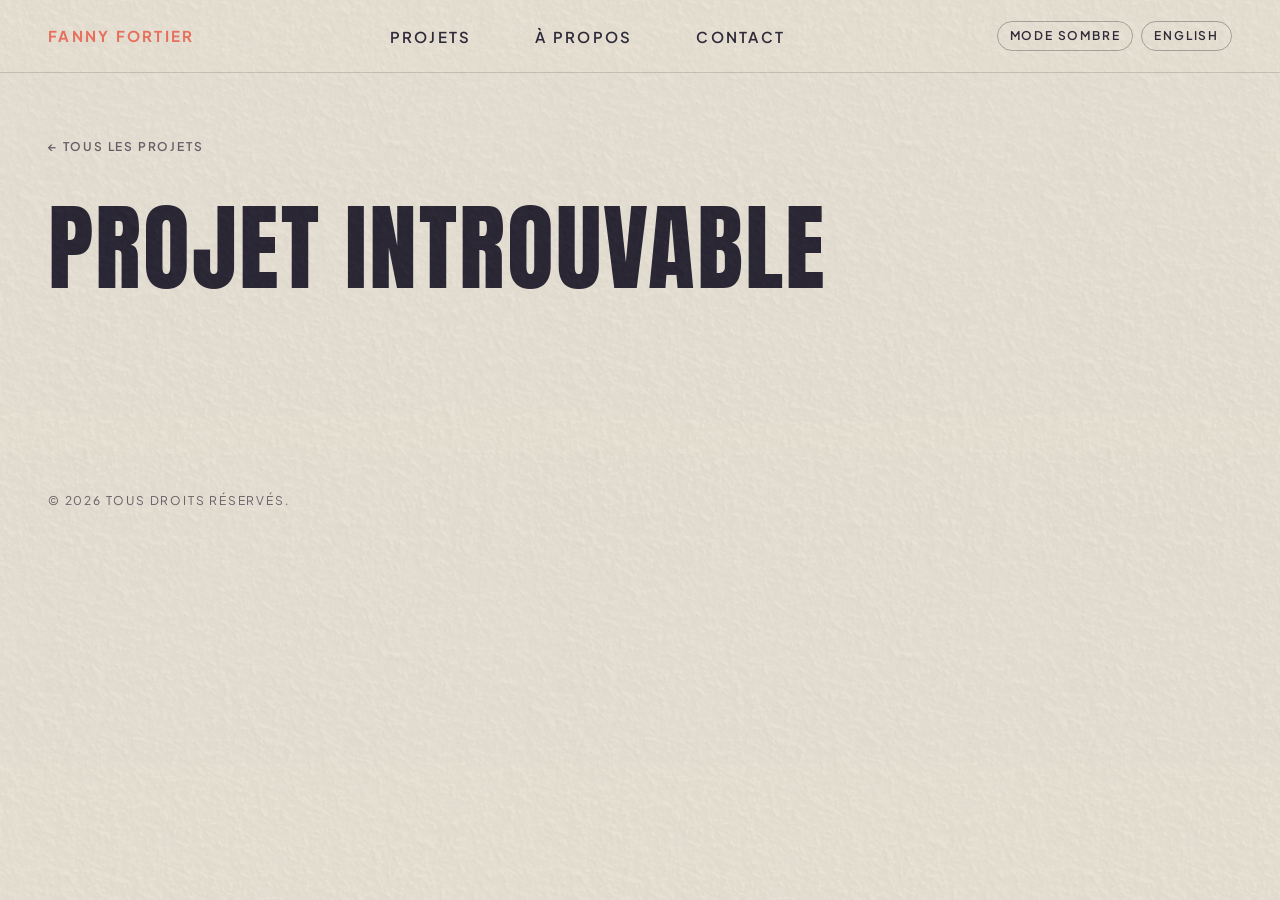
==== projet.html @ d7e5c722 "Séparation et organisation des scripts js, et intégration d'animations de chargement" ====
<!DOCTYPE html>
<html lang="fr">
<head>
  <meta charset="UTF-8">
  <meta name="viewport" content="width=device-width, initial-scale=1">
  <title data-i18n="site.titre">Portfolio — Fanny Fortier</title>
  <meta name="description" data-i18n-content="site.description" content="Portfolio de Fanny Fortier, designer web & multimédia basée à Montréal.">

  <link rel="stylesheet" href="styles/main.css">
  <link rel="stylesheet" href="styles/entete.css">
  <link rel="stylesheet" href="styles/projets.css">
  <link rel="stylesheet" href="styles/pied.css">

  <script type="module" src="scripts/interactif.js"></script>
</head>

<body>

  <!-- ========== EN-TÊTE ========== -->
  <header class="entete">
    <div class="conteneur entete__interieur">

      <a href="index.html" class="entete__logo" data-i18n="site.nom">Fanny Fortier</a>

      <nav id="navigation-principale" class="navigation" aria-label="Navigation principale" data-i18n-aria-label="nav.etiquette">
        <ul class="navigation__liste">
          <li><a href="index.html#projects" data-i18n="nav.projets">Projets</a></li>
          <li><a href="index.html#about" data-i18n="nav.apropos">À propos</a></li>
          <li><a href="index.html#contact" data-i18n="nav.contact">Contact</a></li>
        </ul>

        <div class="controles">
          <button type="button" id="bouton-theme" class="controles__bouton" aria-pressed="false">
            <span data-i18n="controles.theme">Mode sombre</span>
          </button>
          <button type="button" id="bouton-langue" class="controles__bouton">
            <span data-i18n="controles.langue">English</span>
          </button>
        </div>
      </nav>

      <button type="button" id="bouton-menu" class="entete__menu-bouton" aria-expanded="false" aria-controls="navigation-principale">
        <span class="visuellement-cache" data-i18n="menu.ouvrir">Ouvrir le menu</span>
        <span class="entete__menu-icone" aria-hidden="true"></span>
      </button>

    </div>
  </header>


  <!-- ========== CONTENU PRINCIPAL ========== -->
  <main id="page-projet" class="projet">

    <!-- ========== ENTÊTE DU PROJET ========== -->
    <section class="projet__entete">
      <div class="conteneur">
        <a href="index.html#projects" class="projet__retour etiquette">← <span data-i18n="projet.retour">Tous les projets</span></a>
        <p class="projet__categorie"></p>
        <h1 class="projet__titre"></h1>
        <p class="projet__description"></p>

        <dl class="projet__fiche">
          <div data-champ="year">
            <dt data-i18n="projet.annee">Année</dt>
            <dd></dd>
          </div>
          <div data-champ="duration">
            <dt data-i18n="projet.duree">Durée</dt>
            <dd></dd>
          </div>
          <div data-champ="role">
            <dt data-i18n="projet.role">Rôle</dt>
            <dd></dd>
          </div>
          <div data-champ="team">
            <dt data-i18n="projet.equipe">Équipe</dt>
            <dd></dd>
          </div>
          <div data-champ="tools">
            <dt data-i18n="projet.outils">Outils</dt>
            <dd></dd>
          </div>
        </dl>

        <ul class="projet__liens"></ul>
      </div>
    </section>

    <!-- ========== CONTENU DU PROJET ========== -->
    <section class="section projet__corps">
      <div class="conteneur">
        <figure class="projet__couverture">
          <button type="button" class="projet__couverture-bouton" data-lightbox>
            <img src="" alt="">
          </button>
        </figure>
        <div class="projet__blocs"></div>
      </div>
    </section>

    <!-- ========== PROJET SUIVANT ========== -->
    <section class="section projet__suivant">
      <div class="conteneur">
        <p class="etiquette" data-i18n="projet.suivant">Projet suivant</p>
        <a href="" class="projet__suivant-lien"></a>
      </div>
    </section>

  </main>


  <!-- ========== PIED DE PAGE ========== -->
  <footer class="pied">
    <div class="conteneur">
      <p><small>© <span id="annee-courante"></span> <span data-i18n="pied.texte">Tous droits réservés.</span></small></p>
    </div>
  </footer>


  <!-- ========== GABARITS DES BLOCS ========== -->
  <template id="gabarit-bloc-texte">
    <div class="bloc bloc-texte">
      <h2 class="bloc-texte__titre"></h2>
      <div class="bloc-texte__paragraphes"></div>
    </div>
  </template>

  <template id="gabarit-bloc-media">
    <figure class="bloc bloc-media">
      <div class="bloc-media__cadre"></div>
      <figcaption class="bloc-media__fiche">
        <p class="bloc-media__legende"></p>
        <dl class="bloc-media__infos">
          <div data-champ="tools">
            <dt data-i18n="projet.outils">Outils</dt>
            <dd></dd>
          </div>
          <div data-champ="credits">
            <dt data-i18n="projet.credits">Crédits</dt>
            <dd></dd>
          </div>
        </dl>
      </figcaption>
    </figure>
  </template>

  <template id="gabarit-bloc-duo">
    <div class="bloc bloc-duo">
      <div class="bloc-duo__media"></div>
      <div class="bloc-duo__texte">
        <h2 class="bloc-texte__titre"></h2>
        <div class="bloc-texte__paragraphes"></div>
      </div>
    </div>
  </template>


  <!-- ========== LIGHTBOX ========== -->
  <dialog id="lightbox" class="lightbox">
    <button type="button" class="lightbox__fermer" data-i18n-aria-label="lightbox.fermer" aria-label="Fermer">
      <span aria-hidden="true">×</span>
    </button>
    <img class="lightbox__image" src="" alt="">
  </dialog>

</body>
</html>
---- styles/main.css ----
@import url("https://fonts.googleapis.com/css2?family=Anton&family=Instrument+Serif:ital@1&family=Plus+Jakarta+Sans:wght@300;400;500;600;700&display=swap");

/* =========================
   MAIN.CSS — général
   ========================= */

/* ---------- 1. VARIABLES ---------- */

/* Palette de couleur */
:root {
  color-scheme: light;

  /* Palette officielle */
  --charbon: #2f2b3a;
  --charbon-clair: #3a3547;
  --creme: #eae3d6;
  --creme-fonce: #dfd7c8;
  --corail: #ee7360;
  --corail-pale: #f4a596;
  --corail-fonce: #b8432f;

  /* Thème clair - Fonds translucides */
  --couleur-fond: color-mix(in srgb, var(--creme) 88%, transparent);
  --couleur-surface: color-mix(in srgb, var(--creme-fonce) 90%, transparent);
  --couleur-fond-plein: var(--creme);
  
  --couleur-texte: var(--charbon);
  --couleur-hero-nom: var(--charbon-clair);
  --couleur-logo: var(--corail);
  --couleur-logo-actif: var(--corail-fonce);
  --couleur-texte-doux: color-mix(in srgb, var(--charbon) 70%, transparent);
  --couleur-ligne: color-mix(in srgb, var(--charbon) 18%, transparent);
  --couleur-ligne-forte: color-mix(in srgb, var(--charbon) 35%, transparent);
  --couleur-accent: var(--corail);
  --couleur-accent-texte: var(--corail);
  --couleur-voile: color-mix(in srgb, var(--charbon) 85%, transparent);


  /* Polices */
  --police-titre: "Anton", Impact, sans-serif;
  --police-accent: "Instrument Serif", Georgia, serif;
  --police-texte: "Plus Jakarta Sans", system-ui, sans-serif;

  /* Tailles typographiques */
  --taille-hero: clamp(2.75rem, 0.3333rem + 12.0833vw, 10rem);
  --taille-h1: clamp(2.5rem, 1.3333rem + 5.8333vw, 6rem);
  --taille-h2: clamp(2rem, 1.3333rem + 3.3333vw, 4rem);
  --taille-h3: clamp(1.375rem, 1.25rem + 0.625vw, 1.75rem);
  --taille-intertitre: clamp(1.75rem, 1.4167rem + 1.6667vw, 2.75rem);
  --taille-accroche: clamp(1.25rem, 1rem + 1.25vw, 2rem);
  --taille-grand: clamp(1.125rem, 1.0417rem + 0.4167vw, 1.375rem);
  --taille-texte: clamp(1rem, 0.9583rem + 0.2083vw, 1.125rem);
  --taille-petit: clamp(0.875rem, 0.8542rem + 0.1042vw, 0.9375rem);
  --taille-micro: clamp(0.6875rem, 0.6667rem + 0.1042vw, 0.75rem);

  /* Graisses */
  --graisse-legere: 300;
  --graisse-normale: 400;
  --graisse-moyenne: 500;
  --graisse-forte: 600;
  --graisse-grasse: 700;

  /* Interlignage & Espacement */
  --interligne: 1.6;
  --interligne-titre: 0.92;
  --titre-debord-haut: 0.15em;
  --titre-debord-bas: 0.25em;
  --interligne-moyen: 1.2;
  --lettres-espacees: 0.15em;

  /* Espaces */
  --espace-xs: 0.25rem;
  --espace-s: 0.5rem;
  --espace-m: 1rem;
  --espace-l: 2rem;
  --espace-xl: 4rem;
  --espace-xxl: 6rem;

  /* Layout */
  --largeur-max: 84rem;
  --largeur-texte: 65ch;
  --largeur-blocs: 52rem;
  --gouttiere: clamp(1.25rem, 4vw, 3rem);
  --entete-hauteur: 4.5rem;
  --carte-largeur-min: 18rem;

  /* Formes */
  --rayon-pilule: 999px;
  --rayon-carte: 0.25rem;
  --rayon-petit: 0.25rem;
  --rayon-champ: 0.5rem;
  --forme-organique: 58% 42% 34% 66% / 52% 38% 62% 48%;
  --bordure: 1px solid var(--couleur-ligne);

  /* Vagues entre les sections */
  --vague-hauteur: clamp(2rem, 1.3333rem + 3.3333vw, 4rem);
  --vague-forme: url("data:image/svg+xml,%3Csvg xmlns='http://www.w3.org/2000/svg' viewBox='0 0 1440 120' preserveAspectRatio='none'%3E%3Cpath d='M0,32 C280,85 520,5 720,48 C920,90 1200,15 1440,55 L1440,120 L0,120 Z'/%3E%3C/svg%3E");

  /* Mouvement */
  --duree-theme: 0.3s;
  --duree-survol: 0.2s;
  --duree-menu: 0.5s;
  --courbe-menu: cubic-bezier(0.65, 0, 0.35, 1);

  /* Texture */
  --texture-mode: multiply;
  --texture-taille: 512px;
  --texture-opacite: 0.3;

  /* Photo */
  --photo-filtre: brightness(1.08) contrast(0.92) saturate(1.05);
  --photo-teinte: #e2869c;
  --photo-teinte-opacite: 0.2;
}

/* ---------- 2. THÈME SOMBRE ---------- */
.dark-theme {
  color-scheme: dark;

  /* Thème sombre — Légère transparence pour laisser passer le grain */
  --couleur-fond: color-mix(in srgb, var(--charbon) 90%, transparent);
  --couleur-surface: color-mix(in srgb, var(--charbon-clair) 92%, transparent);
  --couleur-fond-plein: var(--charbon);
  
  --couleur-texte: var(--creme);
  --couleur-hero-nom: var(--creme);
  --couleur-logo: var(--corail-pale);
  --couleur-logo-actif: var(--corail);
  --couleur-texte-doux: color-mix(in srgb, var(--creme) 70%, transparent);
  --couleur-ligne: color-mix(in srgb, var(--creme) 18%, transparent);
  --couleur-ligne-forte: color-mix(in srgb, var(--creme) 35%, transparent);
  --couleur-accent-texte: var(--corail);

  --texture-mode: multiply;
  --texture-opacite: 0.4;

  --photo-filtre: brightness(0.98) contrast(0.95) saturate(1);
}



/* ---------- 3. RESET ---------- */
*,
*::before,
*::after {
  box-sizing: border-box;
}

body,
h1, h2, h3, h4,
p,
ul,
figure {
  margin: 0;
}

/* Background */
html {
  background-color: var(--creme);
}

.dark-theme {
  background-color: var(--charbon);
}

body {
  position: relative;
  min-height: 100vh;
  background-color: var(--couleur-fond);
  color: var(--couleur-texte);
}

/* Texture globale */
body::before {
  content: "";
  position: fixed;
  inset: 0;
  z-index: 1000;
  pointer-events: none;

  background-image: url('../images/texture/rough-tuile.webp');
  background-repeat: repeat;
  background-size: var(--texture-taille);

  opacity: var(--texture-opacite);
  mix-blend-mode: var(--texture-mode);
}

[hidden] {
  display: none !important;
}

ul[class] {
  padding: 0;
  list-style: none;
}

img {
  display: block;
  max-width: 100%;
  height: auto;
}

button,
input,
textarea,
select {
  font: inherit;
  color: inherit;
}

html {
  scroll-behavior: smooth;
}

:focus-visible {
  outline: 2px solid var(--couleur-accent);
  outline-offset: 3px;
}


/* ---------- 4. TYPOGRAPHIE ---------- */
body {
  font-family: var(--police-texte);
  font-size: var(--taille-texte);
  font-weight: var(--graisse-normale);
  line-height: var(--interligne);
}

h1,
h2,
h3 {
  font-family: var(--police-titre);
  font-weight: var(--graisse-normale);
  line-height: var(--interligne-titre);
  letter-spacing: 0.02em;
}

h1 {
  font-size: var(--taille-h1);
  text-transform: uppercase;
}

h2 {
  font-size: var(--taille-h2);
  text-transform: uppercase;
}

h3 {
  font-size: var(--taille-h3);
  line-height: var(--interligne-moyen);
}

/* Texture dans les titres */
:is(h1, h2):not(:has(*)),
:is(h1, h2) :not(:has(*)) {
  background-image:
    url('../images/texture/rough-tuile.webp'),
    linear-gradient(currentColor, currentColor);
  background-size: var(--texture-taille), auto;
  background-blend-mode: multiply;
  -webkit-background-clip: text;
  background-clip: text;
  -webkit-text-fill-color: transparent;
  padding-block: var(--titre-debord-haut) var(--titre-debord-bas);
  margin-block: calc(var(--titre-debord-haut) * -1) calc(var(--titre-debord-bas) * -1);
}

/* Titre en morceaux : chaque morceau garde sa propre couleur */
:is(h1, h2) * {
  display: inline-block;
}

/* Surlignage */
::selection {
  background-color: var(--couleur-texte);
  color: var(--couleur-fond-plein);
}

h1::selection,
h1 *::selection {
  background-color: color-mix(in srgb, var(--corail) 50%, transparent);
}

h2::selection,
h2 *::selection {
  background-color: color-mix(in srgb, var(--couleur-texte) 25%, transparent);
}

@media (forced-colors: active) {
  :is(h1, h2):not(:has(*)),
  :is(h1, h2) :not(:has(*)) {
    background-image: none;
    -webkit-text-fill-color: currentColor;
  }
}

p {
  max-width: var(--largeur-texte);
}

small {
  font-size: var(--taille-petit);
}

a {
  color: inherit;
  text-underline-offset: 0.2em;
}

a:hover {
  color: var(--couleur-accent);
}

strong {
  font-weight: var(--graisse-grasse);
}


/* ---------- 5. LAYOUT DE BASE ---------- */
body {
  min-height: 100vh;
  background-color: var(--couleur-fond);
  color: var(--couleur-texte);
}

.conteneur {
  width: 100%;
  max-width: var(--largeur-max);
  margin-inline: auto;
  padding-inline: var(--gouttiere);
}

.section {
  padding-block: var(--espace-xxl);
  scroll-margin-top: var(--entete-hauteur);
}


/* ---------- 6. UTILITAIRES ---------- */
.etiquette {
  font-size: var(--taille-micro);
  font-weight: var(--graisse-forte);
  letter-spacing: var(--lettres-espacees);
  text-transform: uppercase;
  color: var(--couleur-texte-doux);
}

.texte-accent {
  font-family: var(--police-accent);
  font-style: italic;
  font-weight: var(--graisse-normale);
  text-transform: none;
  color: var(--couleur-accent);
}

.texte-doux {
  color: var(--couleur-texte-doux);
}

.visuellement-cache {
  position: absolute;
  width: 1px;
  height: 1px;
  overflow: hidden;
  clip-path: inset(50%);
  white-space: nowrap;
}


/* ---------- 7. SECTIONS ---------- */
.apropos__entete,
.projets__entete,
.contact__entete {
  display: flex;
  align-items: baseline;
  gap: var(--espace-m);
  margin-bottom: var(--espace-xl);
  border-bottom: var(--bordure);
  padding-bottom: var(--espace-s);
}

/* Titres de section */
.section h2 {
  color: var(--couleur-accent-texte);
}

.section h2 .texte-accent {
  color: var(--couleur-texte);
}


/* ---------- 8. VAGUES ENTRE LES SECTIONS ---------- */
.section,
.pied {
  position: relative;
}

/* Hérite le fond */
.section::before,
.pied::before {
  content: "";
  position: absolute;
  bottom: calc(100% - 1px);
  left: 0;
  width: 100%;
  height: var(--vague-hauteur);
  background-color: inherit;
  -webkit-mask: var(--vague-forme) center bottom / 100% 100% no-repeat;
  mask: var(--vague-forme) center bottom / 100% 100% no-repeat;
  pointer-events: none;
  transition: background-color var(--duree-theme) ease;
}

/* Variation */
.section:nth-of-type(odd)::before {
  transform: scaleX(-1);
}


/* ---------- 9. TRANSITIONS & ACCESSIBILITÉ ---------- */
body,
body > * {
  transition:
    background-color var(--duree-theme) ease,
    color var(--duree-theme) ease,
    border-color var(--duree-theme) ease;
}

@media (prefers-reduced-motion: reduce) {
  html {
    scroll-behavior: auto;
  }

  * {
    transition: none !important;
  }
}
---- styles/entete.css ----
/* =========================
   ENTETE.CSS — en-tête et navigation
   ========================= */

/* ---------- 1. EN-TÊTE FLOU ---------- */
.entete {
  position: sticky;
  top: 0;
  z-index: 100;
  border-bottom: var(--bordure);
  background-color: color-mix(in srgb, var(--couleur-fond) 82%, transparent);
  backdrop-filter: blur(12px);
  -webkit-backdrop-filter: blur(12px);
}

.entete__interieur {
  display: flex;
  align-items: center;
  justify-content: space-between;
  gap: var(--espace-m);
  height: var(--entete-hauteur);
}

.entete__logo {
  font-family: var(--police-texte);
  font-size: var(--taille-petit);
  font-weight: var(--graisse-grasse);
  letter-spacing: var(--lettres-espacees);
  text-transform: uppercase;
  text-decoration: none;
  color: var(--couleur-logo);
  transition: color var(--duree-survol) ease;
  -webkit-tap-highlight-color: transparent;
}

.entete__logo:hover,
.entete__logo:active,
.entete__logo:focus-visible {
  color: var(--couleur-logo-actif);
}

.navigation__liste {
  display: flex;
  align-items: center;
  gap: var(--espace-xl);
}

.navigation__liste a {
  font-size: var(--taille-petit);
  font-weight: var(--graisse-forte);
  letter-spacing: var(--lettres-espacees);
  text-transform: uppercase;
  text-decoration: none;
  transition: color var(--duree-survol) ease;
}

.controles {
  display: flex;
  align-items: center;
  gap: var(--espace-s);
}

.controles__bouton {
  padding: 0.4em 1em;
  border: 1px solid var(--couleur-ligne-forte);
  border-radius: var(--rayon-pilule);
  background: transparent;
  font-size: var(--taille-micro);
  font-weight: var(--graisse-forte);
  letter-spacing: var(--lettres-espacees);
  text-transform: uppercase;
  cursor: pointer;
  transition: border-color var(--duree-survol) ease, color var(--duree-survol) ease;
}

.controles__bouton:hover {
  border-color: var(--couleur-accent);
  color: var(--couleur-accent);
}


/* Navigation et contrôles */
.navigation {
  display: flex;
  flex: 1;
  align-items: center;
  gap: var(--espace-l);
}

.navigation__liste {
  margin-inline: auto;
}

/* Bouton hamburger (Mobile) */
.entete__menu-bouton {
  display: none;
  position: relative;
  z-index: 2;
  flex-shrink: 0;
  width: 2.75rem;
  height: 2.75rem;
  padding: 0;
  border: 1px solid var(--couleur-ligne-forte);
  border-radius: var(--rayon-pilule);
  background: transparent;
  cursor: pointer;
}

/* Icone Hamburger */
.entete__menu-icone,
.entete__menu-icone::before,
.entete__menu-icone::after {
  position: absolute;
  width: 1.1rem;
  height: 2px;
  border-radius: 2px;
  background-color: currentColor;
  transition: transform var(--duree-survol) ease, background-color var(--duree-survol) ease;
}

.entete__menu-icone {
  top: calc(50% - 1px);
  left: calc(50% - 0.55rem);
}

.entete__menu-icone::before,
.entete__menu-icone::after {
  content: "";
  left: 0;
}

.entete__menu-icone::before {
  top: -6px;
}

.entete__menu-icone::after {
  top: 6px;
}

/* Cacher quand menu s'ouvre */
.entete__menu-bouton[aria-expanded="true"] .entete__menu-icone {
  background-color: transparent;
}

.entete__menu-bouton[aria-expanded="true"] .entete__menu-icone::before {
  transform: translateY(6px) rotate(45deg);
}

.entete__menu-bouton[aria-expanded="true"] .entete__menu-icone::after {
  transform: translateY(-6px) rotate(-45deg);
}


/* ---------- 2. RESPONSIVE ---------- */
@media (max-width: 48rem) {
  /* Menu plein écran */
  .entete__menu-bouton {
    display: block;
  }

  .entete__logo {
    position: relative;
    z-index: 2;
  }

  .navigation {
    position: fixed;
    top: 0;
    left: 0;
    z-index: 1;
    flex-direction: column;
    justify-content: flex-start;
    gap: var(--espace-xl);
    width: 100%;
    height: calc(var(--entete-hauteur) + 1px);
    padding: calc(var(--entete-hauteur) + var(--espace-xxl)) var(--gouttiere) var(--espace-xl);
    overflow: hidden;
    border-bottom: var(--bordure);
    background-color: var(--couleur-fond-plein);
    visibility: hidden;
    transition:
      height var(--duree-menu) var(--courbe-menu),
      visibility 0s linear var(--duree-menu);
  }

  .navigation--ouverte {
    height: 100dvh;
    visibility: visible;
    transition:
      height var(--duree-menu) var(--courbe-menu),
      visibility 0s;
  }

  .navigation > * {
    opacity: 0;
    transform: translateY(-1rem);
    transition:
      opacity var(--duree-survol) ease,
      transform var(--duree-survol) ease;
  }

  .navigation--ouverte > * {
    opacity: 1;
    transform: none;
    transition:
      opacity var(--duree-theme) ease calc(var(--duree-menu) / 2),
      transform var(--duree-theme) var(--courbe-menu) calc(var(--duree-menu) / 2);
  }

  .navigation__liste {
    flex-direction: column;
    align-items: center;
    gap: var(--espace-l);
    margin-inline: 0;
  }

  .navigation__liste a {
    font-family: var(--police-titre);
    font-size: var(--taille-h2);
    font-weight: var(--graisse-normale);
    letter-spacing: 0.02em;
  }

  .menu-ouvert {
    overflow: hidden;
  }
}
---- styles/projets.css ----
/* =========================
   PROJETS.CSS — grille, filtres, page projet et lightbox
   ========================= */

/* ---------- 1. GRILLE ET FILTRES ---------- */
#projects {
  background-color: var(--couleur-surface);
}

.grille-projets {
  display: grid;
  grid-template-columns: repeat(auto-fill, minmax(min(100%, var(--carte-largeur-min)), 1fr));
  gap: var(--espace-l);
}

.grille-projets__message {
  color: var(--couleur-texte-doux);
}

/* Filtre et recherche */
.filtre-projets {
  display: flex;
  flex-wrap: wrap;
  align-items: center;
  justify-content: center;
  gap: var(--espace-m);
  margin-bottom: var(--espace-l);
}

.filtre-projets__recherche {
  position: relative;
  flex: 0 1 18rem;
}

.filtre-projets__champ {
  width: 100%;
  padding: 0.65em 2.75em 0.65em 1em;
  border: 1px solid var(--couleur-ligne-forte);
  border-radius: var(--rayon-champ);
  background-color: var(--couleur-fond-plein);
  font-size: var(--taille-petit);
  transition: border-color var(--duree-survol) ease;
}

.filtre-projets__champ:hover,
.filtre-projets__champ:focus {
  border-color: var(--couleur-accent);
}

.filtre-projets__icone {
  position: absolute;
  top: 50%;
  right: 0.9em;
  width: 1.15rem;
  height: 1.15rem;
  translate: 0 -50%;
  fill: none;
  stroke: var(--couleur-accent);
  stroke-width: 2;
  stroke-linecap: round;
  pointer-events: none;
}

.filtre-projets__categories {
  display: flex;
  flex-wrap: wrap;
  gap: var(--espace-s);
}

.filtre-projets__bouton {
  flex-shrink: 0;
  padding: 0.5em 1.1em;
  border: 1px solid var(--couleur-ligne-forte);
  border-radius: var(--rayon-pilule);
  background-color: transparent;
  font-size: var(--taille-micro);
  font-weight: var(--graisse-grasse);
  letter-spacing: 0.08em;
  text-transform: uppercase;
  white-space: nowrap;
  cursor: pointer;
  transition:
    background-color var(--duree-survol) ease,
    border-color var(--duree-survol) ease,
    color var(--duree-survol) ease;
}

.filtre-projets__bouton:hover {
  border-color: var(--couleur-accent);
  color: var(--couleur-accent);
}

.filtre-projets__bouton[aria-pressed="true"] {
  border-color: var(--couleur-texte);
  background-color: var(--couleur-texte);
  color: var(--couleur-fond-plein);
}

/* Carte de projet */
.carte-projet {
  position: relative;
  display: flex;
  flex-direction: column;
  gap: var(--espace-m);
  padding: 1.25rem;
  border: var(--bordure);
  border-radius: var(--rayon-carte);
  background-color: var(--couleur-fond);
  transition: border-color var(--duree-survol) ease;
}

.carte-projet:hover,
.carte-projet:focus-within {
  border-color: var(--couleur-accent);
}

/* Accessibilité de focus */
.carte-projet:has(.carte-projet__lien:focus-visible) {
  outline: 2px solid var(--couleur-accent);
  outline-offset: 3px;
}

.carte-projet:hover .carte-projet__titre {
  color: var(--couleur-accent);
}

.carte-projet__vignette {
  aspect-ratio: 16 / 10;
  overflow: hidden;
  border-radius: var(--rayon-petit);
  background-color: var(--couleur-surface);
}

.carte-projet__vignette img {
  width: 100%;
  height: 100%;
  object-fit: cover;
}

.carte-projet__contenu {
  display: flex;
  flex: 1;
  flex-direction: column;
  gap: var(--espace-xs);
}

.carte-projet__categorie,
.projet__categorie {
  font-size: var(--taille-micro);
  font-weight: var(--graisse-forte);
  letter-spacing: var(--lettres-espacees);
  text-transform: uppercase;
  color: var(--couleur-accent);
}

.carte-projet__titre {
  font-size: 1.75rem;
  transition: color var(--duree-survol) ease;
}

/* Lien projet */
.carte-projet__lien {
  color: inherit;
  text-decoration: none;
}

.carte-projet__lien::after {
  content: "";
  position: absolute;
  inset: 0;
}

.carte-projet__lien:focus-visible {
  outline: none;
}

.carte-projet__description {
  font-size: var(--taille-petit);
  color: var(--couleur-texte-doux);
  margin-bottom: var(--espace-m);
}

.carte-projet__tags {
  display: flex;
  flex-wrap: wrap;
  gap: var(--espace-xs);
}

.carte-projet__tags {
  margin-top: auto;
}

.carte-projet__tags li {
  padding: 0.25em 0.75em;
  border: 1px solid var(--couleur-ligne-forte);
  border-radius: var(--rayon-pilule);
  font-size: var(--taille-micro);
  font-weight: var(--graisse-moyenne);
}


/* ---------- 2. PAGE PROJET ---------- */
body:has(dialog[open]) {
  overflow: hidden;
}

/* Entête */
.projet__entete {
  padding-block: var(--espace-xl) calc(var(--espace-xxl) + var(--vague-hauteur));
}

.projet__entete .conteneur {
  display: flex;
  flex-direction: column;
  gap: var(--espace-m);
}

.projet__retour {
  align-self: flex-start;
  margin-bottom: var(--espace-l);
  text-decoration: none;
}

.projet__retour:hover {
  color: var(--couleur-accent);
}

.projet__description {
  max-width: 40ch;
  font-size: var(--taille-accroche);
  font-weight: var(--graisse-legere);
  line-height: 1.35;
}

/* Fiche */
.projet__fiche {
  display: grid;
  grid-template-columns: repeat(auto-fit, minmax(10rem, 1fr));
  gap: var(--espace-m) var(--espace-l);
  margin: var(--espace-l) 0 0;
  padding-top: var(--espace-m);
  border-top: var(--bordure);
}

.projet__fiche dt,
.bloc-media__infos dt {
  font-size: var(--taille-micro);
  font-weight: var(--graisse-forte);
  letter-spacing: var(--lettres-espacees);
  text-transform: uppercase;
  color: var(--couleur-texte-doux);
}

.projet__fiche dd {
  margin: var(--espace-xs) 0 0;
  font-weight: var(--graisse-moyenne);
}

.projet__liens {
  display: flex;
  flex-wrap: wrap;
  gap: var(--espace-s);
  margin-top: var(--espace-m);
}

.projet__liens a {
  display: inline-block;
  padding: 0.5em 1.1em;
  border: 1px solid var(--couleur-ligne-forte);
  border-radius: var(--rayon-pilule);
  font-size: var(--taille-micro);
  font-weight: var(--graisse-grasse);
  letter-spacing: 0.08em;
  text-transform: uppercase;
  text-decoration: none;
  transition: border-color var(--duree-survol) ease, color var(--duree-survol) ease;
}

.projet__liens a:hover {
  border-color: var(--couleur-accent);
}

/* Corps */
.projet__corps {
  background-color: var(--couleur-surface);
}

.projet__couverture {
  margin: 0 0 var(--espace-xxl);
}

.projet__couverture-bouton,
.bloc-media__image {
  display: block;
  width: 100%;
  padding: 0;
  border: 0;
  background: none;
  cursor: zoom-in;
}

.projet__couverture img {
  width: 100%;
  aspect-ratio: 16 / 9;
  object-fit: cover;
  border-radius: var(--rayon-carte);
}

/* Image introuvable */
.media--vide {
  aspect-ratio: 16 / 9;
  border-radius: var(--rayon-carte);
  background-color: var(--couleur-fond);
  cursor: default;
}

.media--vide img {
  display: none;
}

/* Colonne de lecture, les blocs pleine largeur en sortent */
.projet__blocs {
  display: grid;
  grid-template-columns: minmax(0, 1fr) min(var(--largeur-blocs), 100%) minmax(0, 1fr);
  row-gap: var(--espace-xxl);
}

.projet__blocs > * {
  grid-column: 2;
}

.projet__blocs > .bloc-media--pleine,
.projet__blocs > .bloc-duo {
  grid-column: 1 / -1;
}

/* Bloc texte */
.bloc-texte,
.bloc-duo__texte {
  display: flex;
  flex-direction: column;
  gap: var(--espace-m);
}

.bloc-texte__titre {
  font-size: var(--taille-intertitre);
}

.bloc-texte__paragraphes {
  display: flex;
  flex-direction: column;
  gap: var(--espace-m);
  font-size: var(--taille-grand);
}

/* Bloc média */
.bloc-media {
  margin: 0;
  overflow: hidden;
  border: var(--bordure);
  border-radius: var(--rayon-carte);
  background-color: var(--couleur-fond);
}

.bloc-media__cadre img,
.bloc-media__video {
  display: block;
  width: 100%;
  height: auto;
}

.bloc-media__video--externe {
  aspect-ratio: 16 / 9;
  height: auto;
  border: 0;
  background-color: var(--charbon);
}

.bloc-media .media--vide {
  border-radius: 0;
  background-color: var(--couleur-surface);
}

.bloc-media__fiche {
  display: flex;
  flex-wrap: wrap;
  align-items: baseline;
  justify-content: space-between;
  gap: var(--espace-s) var(--espace-l);
  padding: var(--espace-m);
  border-top: var(--bordure);
}

.bloc-media__legende {
  max-width: 45ch;
  font-size: var(--taille-petit);
  color: var(--couleur-texte-doux);
}

.bloc-media__infos {
  display: flex;
  flex-wrap: wrap;
  gap: var(--espace-xs) var(--espace-l);
  margin: 0;
}

.bloc-media__infos > div {
  display: flex;
  align-items: baseline;
  gap: var(--espace-s);
}

.bloc-media__infos dd {
  margin: 0;
  font-size: var(--taille-petit);
  font-weight: var(--graisse-moyenne);
}

/* Bloc duo */
.bloc-duo {
  display: grid;
  align-items: center;
  gap: var(--espace-l);
}

/* Projet suivant */
.projet__suivant {
  background-color: var(--couleur-fond);
}

.projet__suivant .conteneur {
  display: flex;
  flex-direction: column;
  align-items: center;
  gap: var(--espace-s);
  text-align: center;
}

.projet__suivant-lien {
  font-family: var(--police-titre);
  font-size: var(--taille-h2);
  line-height: var(--interligne-titre);
  text-transform: uppercase;
  text-decoration: none;
  color: var(--couleur-accent-texte);
}

.projet__suivant-lien::after {
  content: " →";
}

.projet__suivant-lien:hover {
  color: var(--couleur-texte);
}


/* ---------- 3. LIGHTBOX ---------- */
.lightbox {
  max-width: 90vw;
  max-height: 90vh;
  padding: var(--espace-m);
  border: var(--bordure);
  border-radius: var(--rayon-carte);
  background-color: var(--couleur-fond);
  color: var(--couleur-texte);
}

.lightbox::backdrop {
  background-color: var(--couleur-voile);
}

.lightbox__fermer {
  display: block;
  margin-left: auto;
  margin-bottom: var(--espace-s);
  padding: 0.2em 0.8em;
  border: 1px solid var(--couleur-ligne-forte);
  border-radius: var(--rayon-pilule);
  background: none;
  font-size: var(--taille-grand);
  cursor: pointer;
}

.lightbox__fermer:hover {
  border-color: var(--couleur-accent);
  color: var(--couleur-accent);
}

.lightbox__image {
  max-height: 80vh;
  width: auto;
  margin-inline: auto;
}


/* ---------- 4. RESPONSIVE ---------- */
@media (max-width: 64rem) {

  /* Filtre : scroll horizontal */
  .filtre-projets {
    flex-direction: column;
    align-items: stretch;
  }

  .filtre-projets__recherche {
    flex: none;
    align-self: center;
    width: min(100%, 28rem);
  }

  .filtre-projets__categories {
    flex-wrap: nowrap;
    margin-inline: calc(var(--gouttiere) * -1);
    padding: 2px var(--gouttiere);
    overflow-x: auto;
    overscroll-behavior-x: contain;
    scrollbar-width: none;
  }

  .filtre-projets__categories::-webkit-scrollbar {
    display: none;
  }

  .filtre-projets__categories > :first-child {
    margin-left: auto;
  }

  .filtre-projets__categories > :last-child {
    margin-right: auto;
  }
}

@media (max-width: 48rem) {
  .filtre-projets__recherche {
    align-self: stretch;
    width: 100%;
  }

  .filtre-projets__categories > :first-child {
    margin-left: 0;
  }
  /* Grille : scroll horizontal */
  .grille-projets {
    display: flex;
    gap: var(--espace-m);
    margin-inline: calc(var(--gouttiere) * -1);
    padding-inline: var(--gouttiere);
    padding-bottom: var(--espace-m);
    overflow-x: auto;
    overscroll-behavior-x: contain;
    scroll-snap-type: x mandatory;
    scroll-padding-inline: var(--gouttiere);
  }

  .carte-projet {
    flex: 0 0 min(82%, 20rem);
    scroll-snap-align: start;
  }
  /* Page projet */
  .projet__entete {
    padding-top: var(--espace-l);
  }

  .projet__couverture {
    margin-bottom: var(--espace-xl);
  }

  .projet__blocs {
    row-gap: var(--espace-xl);
  }

  .bloc-media__fiche {
    flex-direction: column;
  }
}

@media (min-width: 48rem) {
  .bloc-duo {
    grid-template-columns: minmax(0, 1fr) minmax(0, 1fr);
    gap: var(--espace-xl);
  }

  .bloc-duo--inverse .bloc-duo__media {
    order: 2;
  }
}
---- styles/pied.css ----
/* =========================
   PIED.CSS — pied de page
   ========================= */

/* ---------- 1. PIED DE PAGE ---------- */
.pied {
  padding-block: var(--espace-l);
  background-color: var(--couleur-fond);
  color: var(--couleur-texte-doux);
}

.pied small {
  font-size: var(--taille-micro);
  letter-spacing: var(--lettres-espacees);
  text-transform: uppercase;
}
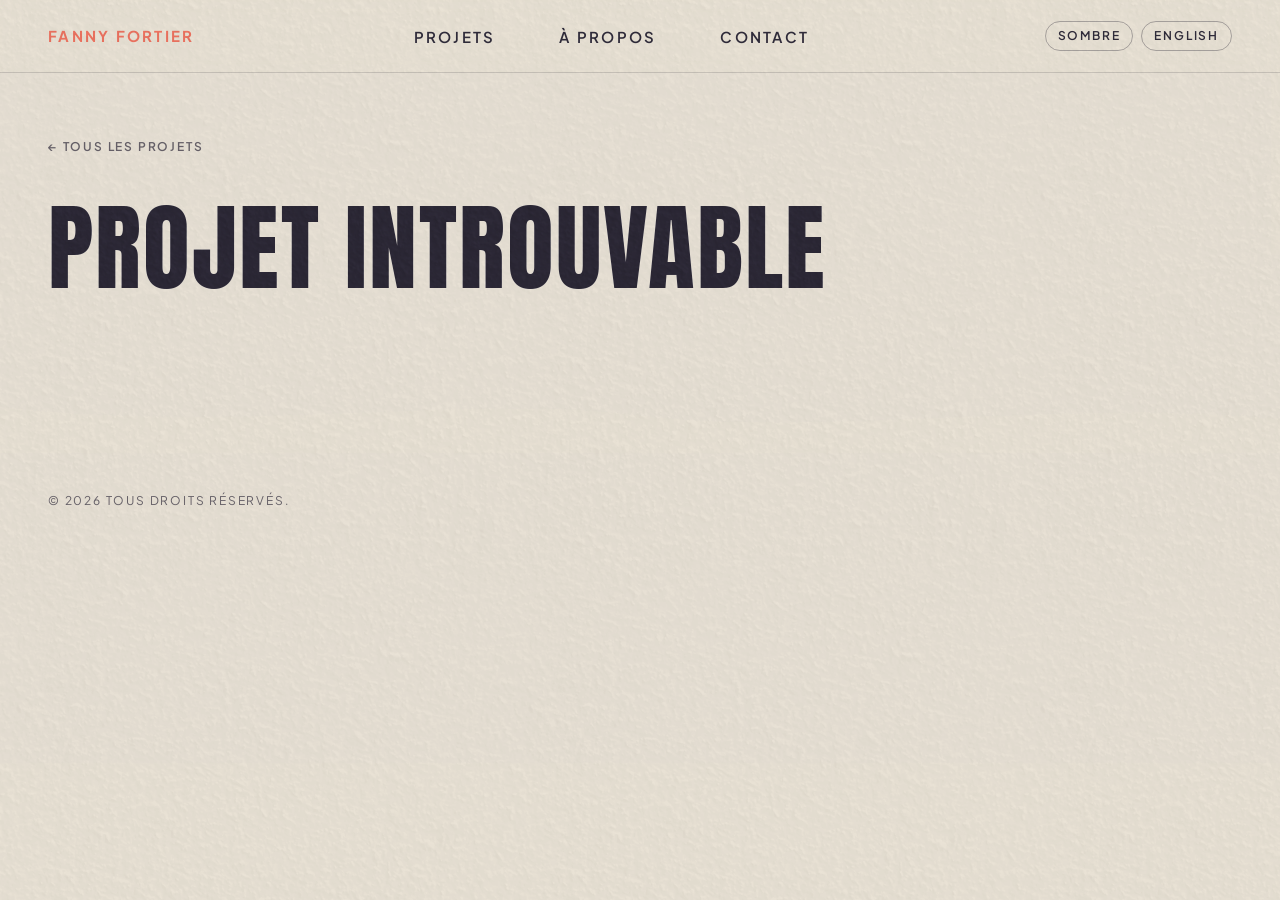
==== commit 60cfb6f8: "Optimisation du header pour mobile et tablette" ====
--- a/projet.html
+++ b/projet.html
@@ -10,11 +10,32 @@
   <link rel="stylesheet" href="styles/entete.css">
   <link rel="stylesheet" href="styles/projets.css">
   <link rel="stylesheet" href="styles/pied.css">
+  <link rel="stylesheet" href="styles/animations.css">
 
   <script type="module" src="scripts/interactif.js"></script>
 </head>
 
 <body>
+
+  <!-- ========== FILTRES SVG (edge boil) ========== -->
+  <svg class="filtres-svg" aria-hidden="true" focusable="false">
+    <filter id="boil-1">
+      <feTurbulence type="fractalNoise" baseFrequency="0.035" numOctaves="2" seed="3" result="bruit" />
+      <feDisplacementMap in="SourceGraphic" in2="bruit" scale="4" xChannelSelector="R" yChannelSelector="G" />
+    </filter>
+    <filter id="boil-2">
+      <feTurbulence type="fractalNoise" baseFrequency="0.035" numOctaves="2" seed="17" result="bruit" />
+      <feDisplacementMap in="SourceGraphic" in2="bruit" scale="4" xChannelSelector="R" yChannelSelector="G" />
+    </filter>
+    <filter id="boil-3">
+      <feTurbulence type="fractalNoise" baseFrequency="0.035" numOctaves="2" seed="42" result="bruit" />
+      <feDisplacementMap in="SourceGraphic" in2="bruit" scale="4" xChannelSelector="R" yChannelSelector="G" />
+    </filter>
+    <filter id="boil-4">
+      <feTurbulence type="fractalNoise" baseFrequency="0.035" numOctaves="2" seed="88" result="bruit" />
+      <feDisplacementMap in="SourceGraphic" in2="bruit" scale="4" xChannelSelector="R" yChannelSelector="G" />
+    </filter>
+  </svg>
 
   <!-- ========== EN-TÊTE ========== -->
   <header class="entete">
@@ -31,7 +52,7 @@
 
         <div class="controles">
           <button type="button" id="bouton-theme" class="controles__bouton" aria-pressed="false">
-            <span data-i18n="controles.theme">Mode sombre</span>
+            <span data-i18n="controles.theme">Sombre</span>
           </button>
           <button type="button" id="bouton-langue" class="controles__bouton">
             <span data-i18n="controles.langue">English</span>
@@ -60,24 +81,24 @@
         <p class="projet__description"></p>
 
         <dl class="projet__fiche">
+          <div data-champ="duration">
+            <dt data-i18n="projet.duree">Durée</dt>
+            <dd></dd>
+          </div>
+          <div data-champ="role">
+            <dt data-i18n="projet.role">Rôle</dt>
+            <dd></dd>
+          </div>
+          <div data-champ="team">
+            <dt data-i18n="projet.equipe">Équipe</dt>
+            <dd></dd>
+          </div>
+          <div data-champ="tools">
+            <dt data-i18n="projet.outils">Outils</dt>
+            <dd></dd>
+          </div>
           <div data-champ="year">
             <dt data-i18n="projet.annee">Année</dt>
-            <dd></dd>
-          </div>
-          <div data-champ="duration">
-            <dt data-i18n="projet.duree">Durée</dt>
-            <dd></dd>
-          </div>
-          <div data-champ="role">
-            <dt data-i18n="projet.role">Rôle</dt>
-            <dd></dd>
-          </div>
-          <div data-champ="team">
-            <dt data-i18n="projet.equipe">Équipe</dt>
-            <dd></dd>
-          </div>
-          <div data-champ="tools">
-            <dt data-i18n="projet.outils">Outils</dt>
             <dd></dd>
           </div>
         </dl>
@@ -89,10 +110,25 @@
     <!-- ========== CONTENU DU PROJET ========== -->
     <section class="section projet__corps">
       <div class="conteneur">
-        <figure class="projet__couverture">
-          <button type="button" class="projet__couverture-bouton" data-lightbox>
-            <img src="" alt="">
-          </button>
+        <figure class="projet__couverture bloc-media">
+          <div class="bloc-media__cadre">
+            <button type="button" class="projet__couverture-bouton" data-lightbox>
+              <img src="" alt="">
+            </button>
+          </div>
+          <figcaption class="bloc-media__fiche">
+            <p class="bloc-media__legende"></p>
+            <dl class="bloc-media__infos">
+              <div data-champ="tools">
+                <dt data-i18n="projet.outils">Outils</dt>
+                <dd></dd>
+              </div>
+              <div data-champ="credits">
+                <dt data-i18n="projet.credits">Crédits</dt>
+                <dd></dd>
+              </div>
+            </dl>
+          </figcaption>
         </figure>
         <div class="projet__blocs"></div>
       </div>
@@ -144,11 +180,35 @@
     </figure>
   </template>
 
+  <template id="gabarit-bloc-sousprojet">
+    <section class="bloc bloc-sousprojet">
+      <p class="etiquette" data-i18n="projet.sousProjet">Sous-projet</p>
+      <h2 class="bloc-sousprojet__titre"></h2>
+      <p class="bloc-sousprojet__description"></p>
+      <dl class="bloc-sousprojet__fiche">
+        <div data-champ="role">
+          <dt data-i18n="projet.role">Rôle</dt>
+          <dd></dd>
+        </div>
+        <div data-champ="team">
+          <dt data-i18n="projet.equipe">Équipe</dt>
+          <dd></dd>
+        </div>
+        <div data-champ="tools">
+          <dt data-i18n="projet.outils">Outils</dt>
+          <dd></dd>
+        </div>
+      </dl>
+      <ul class="bloc-sousprojet__liens"></ul>
+      <div class="bloc-sousprojet__blocs"></div>
+    </section>
+  </template>
+
   <template id="gabarit-bloc-duo">
     <div class="bloc bloc-duo">
+      <h2 class="bloc-texte__titre bloc-duo__titre"></h2>
       <div class="bloc-duo__media"></div>
       <div class="bloc-duo__texte">
-        <h2 class="bloc-texte__titre"></h2>
         <div class="bloc-texte__paragraphes"></div>
       </div>
     </div>
@@ -160,7 +220,16 @@
     <button type="button" class="lightbox__fermer" data-i18n-aria-label="lightbox.fermer" aria-label="Fermer">
       <span aria-hidden="true">×</span>
     </button>
-    <img class="lightbox__image" src="" alt="">
+    <div class="lightbox__scene">
+      <button type="button" class="lightbox__fleche" data-direction="-1" data-i18n-aria-label="lightbox.precedente" aria-label="Image précédente" hidden>
+        <span aria-hidden="true">←</span>
+      </button>
+      <img class="lightbox__image" src="" alt="">
+      <button type="button" class="lightbox__fleche" data-direction="1" data-i18n-aria-label="lightbox.suivante" aria-label="Image suivante" hidden>
+        <span aria-hidden="true">→</span>
+      </button>
+    </div>
+    <p class="lightbox__compteur" aria-live="polite" hidden></p>
   </dialog>
 
 </body>
--- a/styles/main.css
+++ b/styles/main.css
@@ -333,7 +333,28 @@
 
 .section {
   padding-block: var(--espace-xxl);
-  scroll-margin-top: var(--entete-hauteur);
+}
+
+/* Accueil : le haut des sections s'aligne sous l'en-tête */
+html:has(.hero) {
+  scroll-snap-type: y proximity;
+  scroll-padding-top: var(--entete-hauteur);
+}
+
+.hero,
+.section {
+  scroll-snap-align: start;
+}
+
+/* Mobile : tuile de texture plus petite, et seul le hero s'accroche */
+@media (max-width: 48rem) {
+  :root {
+    --texture-taille: 256px;
+  }
+
+  .section {
+    scroll-snap-align: none;
+  }
 }
 
 
--- a/styles/projets.css
+++ b/styles/projets.css
@@ -96,6 +96,28 @@
   color: var(--couleur-fond-plein);
 }
 
+/* Tri par année */
+.filtre-projets__tri {
+  display: inline-flex;
+  align-items: center;
+  gap: 0.5em;
+}
+
+.filtre-projets__tri-icone {
+  width: 1.1em;
+  height: 1.1em;
+  fill: none;
+  stroke: currentColor;
+  stroke-width: 2.2;
+  stroke-linecap: round;
+  stroke-linejoin: round;
+  transition: rotate var(--duree-survol) ease;
+}
+
+.filtre-projets__tri[data-ordre="ancien"] .filtre-projets__tri-icone {
+  rotate: 180deg;
+}
+
 /* Carte de projet */
 .carte-projet {
   position: relative;
@@ -153,6 +175,19 @@
   color: var(--couleur-accent);
 }
 
+.carte-projet__surtitre {
+  display: flex;
+  justify-content: space-between;
+  gap: var(--espace-s);
+}
+
+.carte-projet__annee {
+  font-size: var(--taille-micro);
+  font-weight: var(--graisse-forte);
+  letter-spacing: var(--lettres-espacees);
+  color: var(--couleur-texte-doux);
+}
+
 .carte-projet__titre {
   font-size: 1.75rem;
   transition: color var(--duree-survol) ease;
@@ -233,7 +268,8 @@
 }
 
 /* Fiche */
-.projet__fiche {
+.projet__fiche,
+.bloc-sousprojet__fiche {
   display: grid;
   grid-template-columns: repeat(auto-fit, minmax(10rem, 1fr));
   gap: var(--espace-m) var(--espace-l);
@@ -243,6 +279,7 @@
 }
 
 .projet__fiche dt,
+.bloc-sousprojet__fiche dt,
 .bloc-media__infos dt {
   font-size: var(--taille-micro);
   font-weight: var(--graisse-forte);
@@ -251,19 +288,22 @@
   color: var(--couleur-texte-doux);
 }
 
-.projet__fiche dd {
+.projet__fiche dd,
+.bloc-sousprojet__fiche dd {
   margin: var(--espace-xs) 0 0;
   font-weight: var(--graisse-moyenne);
 }
 
-.projet__liens {
+.projet__liens,
+.bloc-sousprojet__liens {
   display: flex;
   flex-wrap: wrap;
   gap: var(--espace-s);
   margin-top: var(--espace-m);
 }
 
-.projet__liens a {
+.projet__liens a,
+.bloc-sousprojet__liens a {
   display: inline-block;
   padding: 0.5em 1.1em;
   border: 1px solid var(--couleur-ligne-forte);
@@ -276,7 +316,8 @@
   transition: border-color var(--duree-survol) ease, color var(--duree-survol) ease;
 }
 
-.projet__liens a:hover {
+.projet__liens a:hover,
+.bloc-sousprojet__liens a:hover {
   border-color: var(--couleur-accent);
 }
 
@@ -285,8 +326,13 @@
   background-color: var(--couleur-surface);
 }
 
-.projet__couverture {
+.projet__corps .projet__couverture {
   margin: 0 0 var(--espace-xxl);
+}
+
+.projet__corps .projet__couverture--verticale {
+  max-width: min(100%, 28rem);
+  margin-inline: auto;
 }
 
 .projet__couverture-bouton,
@@ -303,7 +349,6 @@
   width: 100%;
   aspect-ratio: 16 / 9;
   object-fit: cover;
-  border-radius: var(--rayon-carte);
 }
 
 /* Image introuvable */
@@ -330,7 +375,8 @@
 }
 
 .projet__blocs > .bloc-media--pleine,
-.projet__blocs > .bloc-duo {
+.projet__blocs > .bloc-duo,
+.projet__blocs > .bloc-sousprojet {
   grid-column: 1 / -1;
 }
 
@@ -416,11 +462,104 @@
   font-weight: var(--graisse-moyenne);
 }
 
-/* Bloc duo */
+/* Bloc galerie */
+.bloc-media__cadre--galerie {
+  display: grid;
+  grid-template-columns: repeat(auto-fit, minmax(min(100%, 10rem), 1fr));
+  gap: var(--espace-s);
+  padding: var(--espace-s);
+}
+
+.bloc-media__cadre--galerie img {
+  aspect-ratio: 1;
+  object-fit: contain;
+  border-radius: var(--rayon-petit);
+  background-color: var(--couleur-surface);
+}
+
+/* Bloc document */
+.bloc-media__cadre--document {
+  display: flex;
+  gap: var(--espace-m);
+  padding: var(--espace-m);
+  overflow-x: auto;
+  overscroll-behavior-x: contain;
+  scroll-snap-type: x mandatory;
+}
+
+.bloc-media__cadre--document .bloc-media__image {
+  flex: 0 0 min(75%, 18rem);
+  scroll-snap-align: start;
+}
+
+.bloc-media__cadre--document img {
+  aspect-ratio: 612 / 792;
+  object-fit: cover;
+  border: var(--bordure);
+  border-radius: var(--rayon-petit);
+}
+
+.bloc-media__lien {
+  font-size: var(--taille-petit);
+  font-weight: var(--graisse-forte);
+  color: var(--couleur-accent);
+  text-decoration: none;
+}
+
+.bloc-media__lien:hover {
+  text-decoration: underline;
+}
+
+/* Bloc séquence */
+.bloc-media__cadre--sequence .bloc-media__image.media--en-chargement {
+  aspect-ratio: auto;
+}
+
+/* Carte Behance intégrée */
+.bloc-media__video--behance {
+  aspect-ratio: 404 / 316;
+}
+
+/* Bloc sous-projet */
+.bloc-sousprojet {
+  display: flex;
+  flex-direction: column;
+  gap: var(--espace-m);
+  padding: var(--espace-xl) var(--espace-l);
+  border: var(--bordure);
+  border-radius: var(--rayon-carte);
+  background-color: var(--couleur-fond);
+}
+
+.bloc-sousprojet__titre {
+  font-size: var(--taille-intertitre);
+}
+
+.bloc-sousprojet__description {
+  font-size: var(--taille-grand);
+}
+
+.bloc-sousprojet__blocs {
+  display: flex;
+  flex-direction: column;
+  gap: var(--espace-xl);
+  margin-top: var(--espace-l);
+}
+
+/* Bloc duo : le titre au-dessus, le média et le texte en dessous */
 .bloc-duo {
   display: grid;
   align-items: center;
   gap: var(--espace-l);
+}
+
+.bloc-duo__titre {
+  grid-column: 1 / -1;
+}
+
+/* Mobile : le texte avant le média */
+.bloc-duo__media {
+  order: 2;
 }
 
 /* Projet suivant */
@@ -486,10 +625,79 @@
   color: var(--couleur-accent);
 }
 
+.lightbox__scene {
+  display: flex;
+  align-items: center;
+  gap: var(--espace-m);
+}
+
 .lightbox__image {
-  max-height: 80vh;
+  min-width: 0;
+  max-height: calc(90vh - 8rem);
   width: auto;
   margin-inline: auto;
+  touch-action: pan-y;
+  user-select: none;
+  -webkit-user-drag: none;
+}
+
+.lightbox__fleche {
+  flex: none;
+  padding: 0.4em 0.8em;
+  border: 1px solid var(--couleur-ligne-forte);
+  border-radius: var(--rayon-pilule);
+  background: none;
+  font-size: var(--taille-grand);
+  cursor: pointer;
+  transition: border-color var(--duree-survol) ease, color var(--duree-survol) ease, translate var(--duree-survol) ease;
+}
+
+.lightbox__fleche:hover {
+  border-color: var(--couleur-accent);
+  color: var(--couleur-accent);
+}
+
+.lightbox__fleche[data-direction="-1"]:hover {
+  translate: -0.15em 0;
+}
+
+.lightbox__fleche[data-direction="1"]:hover {
+  translate: 0.15em 0;
+}
+
+.lightbox__compteur {
+  margin: var(--espace-s) auto 0;
+  font-size: var(--taille-micro);
+  font-weight: var(--graisse-forte);
+  letter-spacing: var(--lettres-espacees);
+  text-align: center;
+  color: var(--couleur-texte-doux);
+}
+
+/* Petit écran : flèches par-dessus l'image */
+@media (max-width: 40rem) {
+  .lightbox__scene {
+    position: relative;
+  }
+
+  .lightbox__fleche {
+    position: absolute;
+    top: 50%;
+    translate: 0 -50%;
+    background-color: var(--couleur-fond);
+  }
+
+  .lightbox__fleche[data-direction="-1"] {
+    left: var(--espace-xs);
+  }
+
+  .lightbox__fleche[data-direction="1"] {
+    right: var(--espace-xs);
+  }
+
+  .lightbox__fleche:hover {
+    translate: 0 -50%;
+  }
 }
 
 
@@ -499,6 +707,7 @@
   /* Filtre : scroll horizontal */
   .filtre-projets {
     flex-direction: column;
+    flex-wrap: nowrap;
     align-items: stretch;
   }
 
@@ -506,6 +715,10 @@
     flex: none;
     align-self: center;
     width: min(100%, 28rem);
+  }
+
+  .filtre-projets__tri {
+    align-self: center;
   }
 
   .filtre-projets__categories {
@@ -561,7 +774,7 @@
     padding-top: var(--espace-l);
   }
 
-  .projet__couverture {
+  .projet__corps .projet__couverture {
     margin-bottom: var(--espace-xl);
   }
 
@@ -572,14 +785,22 @@
   .bloc-media__fiche {
     flex-direction: column;
   }
-}
-
-@media (min-width: 48rem) {
+
+  .bloc-sousprojet {
+    padding: var(--espace-l) var(--espace-m);
+  }
+}
+
+@media (min-width: 64rem) {
   .bloc-duo {
     grid-template-columns: minmax(0, 1fr) minmax(0, 1fr);
     gap: var(--espace-xl);
   }
 
+  .bloc-duo__media {
+    order: 0;
+  }
+
   .bloc-duo--inverse .bloc-duo__media {
     order: 2;
   }
--- a/styles/animations.css
+++ b/styles/animations.css
@@ -0,0 +1,302 @@
+/* =========================
+   ANIMATIONS.CSS — animations d'entrée
+   ========================= */
+
+/* ---------- 1. VARIABLES ---------- */
+:root {
+  --courbe-rebond: cubic-bezier(0.34, 1.56, 0.64, 1);
+  --courbe-douce: cubic-bezier(0.22, 1, 0.36, 1);
+  --duree-entree: 0.9s;
+  --delai-lettre: 0.05s;
+  --vitesse-boil: 0.4s;
+  --delai-cascade: 0.08s;
+
+  /* Gribouillis de chargement (trait corail, même couleur que --corail) */
+  --gribouillis: url("data:image/svg+xml,%3Csvg xmlns='http://www.w3.org/2000/svg' viewBox='0 0 100 100'%3E%3Cpath d='M30 24 C50 8 84 14 88 42 C92 70 64 92 38 84 C14 76 8 48 24 30 C36 18 58 18 70 30 C78 38 80 50 74 60' fill='none' stroke='%23ee7360' stroke-width='5' stroke-linecap='round'/%3E%3C/svg%3E");
+}
+
+
+/* ---------- 2. KEYFRAMES ---------- */
+@keyframes monter-rebond {
+  from {
+    opacity: 0;
+    transform: translateY(40%);
+  }
+
+  to {
+    opacity: 1;
+    transform: none;
+  }
+}
+
+@keyframes entrer-rebond {
+  from {
+    opacity: 0;
+    transform: translateY(2.5rem);
+  }
+
+  to {
+    opacity: 1;
+    transform: none;
+  }
+}
+
+@keyframes descendre {
+  from {
+    opacity: 0;
+    transform: translateY(-100%);
+  }
+
+  to {
+    opacity: 1;
+    transform: none;
+  }
+}
+
+@keyframes apparaitre {
+  from {
+    opacity: 0;
+  }
+
+  to {
+    opacity: 1;
+  }
+}
+
+@keyframes bouillir {
+  0% {
+    filter: url(#boil-1);
+  }
+
+  25% {
+    filter: url(#boil-2);
+  }
+
+  50% {
+    filter: url(#boil-3);
+  }
+
+  75% {
+    filter: url(#boil-4);
+  }
+}
+
+@keyframes tourner {
+  to {
+    rotate: 1turn;
+  }
+}
+
+@keyframes developper {
+  from {
+    opacity: 0;
+    filter: blur(12px) saturate(0.4);
+    transform: scale(1.04);
+  }
+}
+
+@keyframes dessiner {
+  from {
+    stroke-dashoffset: 1;
+  }
+
+  to {
+    stroke-dashoffset: 0;
+  }
+}
+
+
+/* ---------- 3. TITRE EN LETTRES ---------- */
+.filtres-svg {
+  position: absolute;
+  width: 0;
+  height: 0;
+  overflow: hidden;
+}
+
+.decoupe__mot {
+  white-space: nowrap;
+}
+
+
+/* ---------- 4. ENTRÉE DE LA PAGE ---------- */
+@media (prefers-reduced-motion: no-preference) {
+  .entete {
+    animation: descendre 0.6s var(--courbe-douce) both;
+  }
+
+  .hero__nom .decoupe__lettre {
+    animation: monter-rebond 0.7s var(--courbe-rebond) both;
+    animation-delay: calc(0.15s + var(--i) * var(--delai-lettre));
+  }
+
+  .hero__sous-titre {
+    animation: monter-rebond var(--duree-entree) var(--courbe-rebond) 0.6s both;
+  }
+
+  .hero__cercle-svg path {
+    stroke-dasharray: 1;
+    animation: dessiner 0.8s var(--courbe-douce) 1.2s both;
+  }
+
+  .hero__etiquette {
+    animation: apparaitre 0.6s ease 1.4s both;
+  }
+
+  /* Sans JS, le titre entre d'un bloc */
+  .hero__nom {
+    animation:
+      monter-rebond var(--duree-entree) var(--courbe-rebond) 0.15s both,
+      bouillir var(--vitesse-boil) steps(1) infinite;
+  }
+
+  /* Avec JS, lettre par lettre (edge boil en continu) */
+  .hero__nom:has(.decoupe__lettre) {
+    animation: bouillir var(--vitesse-boil) steps(1) infinite;
+  }
+}
+
+
+/* ---------- 5. APPARITION AU SCROLL ---------- */
+@media (prefers-reduced-motion: no-preference) {
+  .apparition {
+    opacity: 0;
+  }
+
+  .apparition--visible {
+    animation: entrer-rebond 0.8s var(--courbe-rebond) both;
+    animation-delay: calc(var(--rang, 0) * var(--delai-cascade));
+  }
+
+  /* Titres en lettres : ce sont les lettres qui entrent */
+  .apparition:has(.decoupe__lettre) {
+    opacity: 1;
+    animation: none;
+  }
+
+  .apparition .decoupe__lettre {
+    opacity: 0;
+  }
+
+  .apparition--visible .decoupe__lettre {
+    animation: monter-rebond 0.7s var(--courbe-rebond) both;
+    animation-delay: calc(var(--i) * var(--delai-lettre));
+  }
+}
+
+
+/* ---------- 6. CARTES : EDGE BOIL AU SURVOL ---------- */
+/* Seulement le contour bouge, le contenu reste net */
+@media (hover: hover) and (pointer: fine) and (prefers-reduced-motion: no-preference) {
+  .carte-projet::after {
+    content: "";
+    position: absolute;
+    inset: -1px;
+    border: 2px solid var(--couleur-accent);
+    border-radius: var(--rayon-carte);
+    opacity: 0;
+    pointer-events: none;
+    transition: opacity var(--duree-survol) ease;
+  }
+
+  .carte-projet:hover {
+    border-color: transparent;
+  }
+
+  .carte-projet:hover::after {
+    opacity: 1;
+    animation: bouillir var(--vitesse-boil) steps(1) infinite;
+  }
+}
+
+
+/* ---------- 7. PAGE PROJET ---------- */
+/* Démarre quand projet.js a rempli la page (.projet--pret) */
+@media (prefers-reduced-motion: no-preference) {
+  .projet__entete .conteneur > * {
+    opacity: 0;
+  }
+
+  .projet--pret .projet__entete .conteneur > * {
+    animation: entrer-rebond 0.8s var(--courbe-rebond) both;
+  }
+
+  .projet--pret .projet__retour {
+    animation-delay: 0.1s;
+  }
+
+  .projet--pret .projet__categorie {
+    animation-delay: 0.15s;
+  }
+
+  .projet--pret .projet__description {
+    animation-delay: 0.55s;
+  }
+
+  .projet--pret .projet__fiche {
+    animation-delay: 0.7s;
+  }
+
+  .projet--pret .projet__liens {
+    animation-delay: 0.85s;
+  }
+
+  /* Titre : lettre par lettre, puis edge boil en continu */
+  .projet--pret .projet__titre {
+    animation:
+      monter-rebond var(--duree-entree) var(--courbe-rebond) 0.2s both,
+      bouillir var(--vitesse-boil) steps(1) infinite;
+  }
+
+  .projet--pret .projet__titre:has(.decoupe__lettre) {
+    opacity: 1;
+    animation: bouillir var(--vitesse-boil) steps(1) infinite;
+  }
+
+  .projet__titre .decoupe__lettre {
+    animation: monter-rebond 0.7s var(--courbe-rebond) both;
+    animation-delay: calc(0.2s + var(--i) * var(--delai-lettre));
+  }
+}
+
+
+/* ---------- 8. CHARGEMENT DES IMAGES ---------- */
+.media--en-chargement {
+  position: relative;
+}
+
+.media--en-chargement img {
+  opacity: 0;
+}
+
+/* Place réservée tant que l'image n'est pas là */
+.bloc-media__image.media--en-chargement {
+  aspect-ratio: 16 / 9;
+}
+
+/* Le gribouillis remplace aussi la teinte du portrait pendant le chargement */
+.media--en-chargement::after {
+  content: "";
+  position: absolute;
+  inset: 50% auto auto 50%;
+  width: 3rem;
+  height: 3rem;
+  translate: -50% -50%;
+  border-radius: 0;
+  background: var(--gribouillis) center / contain no-repeat;
+  opacity: 1;
+  mix-blend-mode: normal;
+  pointer-events: none;
+}
+
+@media (prefers-reduced-motion: no-preference) {
+  .media--en-chargement::after {
+    animation:
+      tourner 2.4s linear infinite,
+      bouillir var(--vitesse-boil) steps(1) infinite;
+  }
+
+  .media--developpee img {
+    animation: developper 0.7s var(--courbe-douce) backwards;
+  }
+}
